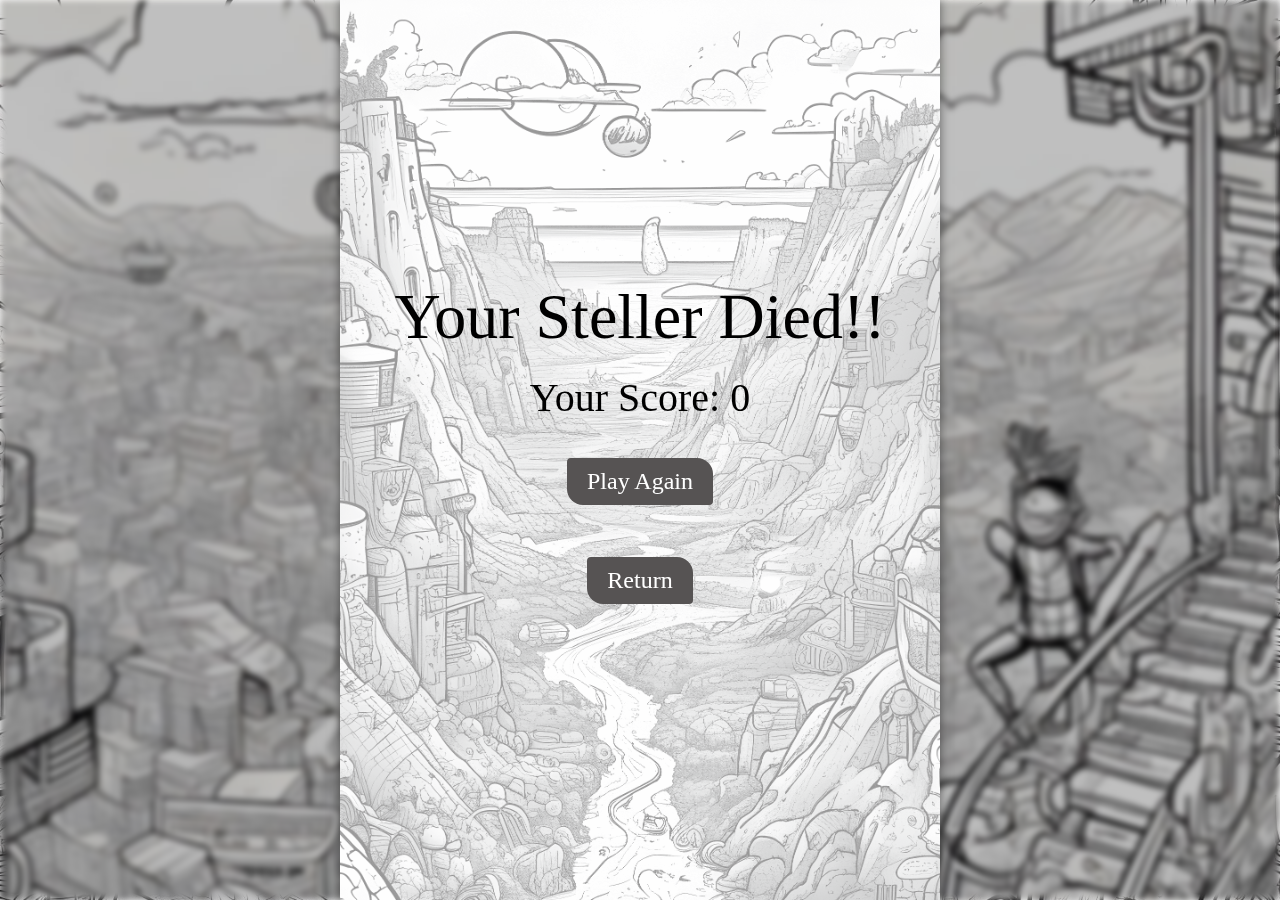
==== gamePage.html @ 29327cbc "Completed Homepage, rulesPage, infoPage, SelectionPage" ====
<!DOCTYPE html>
<html lang="en">

<head>
    <meta charset="UTF-8">
    <meta name="viewport" content="width=device-width, initial-scale=1.0">
    <link rel="stylesheet" href="style.css">
    <link rel="icon" type="image/x-icon" href="assets/favicon.png">
    <script src="gamePage.js" defer></script>
    <title>Space Jump</title>
</head>

<body>
    <div id="blur-bg" class="blur"></div>
    <div id="gamePageContainer">
        <div id="gameDiv">
            <div id="gameBgCover" class="flex center">
                <div class="flex center column" id="resultDiv">
                    <p class="heading1">
                        Your Steller Died!!
                    </p>
                    <p class="heading2">
                        Your Score: <span id="finalScore">0</span>
                    </p>
                    <button class="button">Play Again</button>
                    <button class="button">Return</button>
                </div>
            </div>
        </div>
    </div>
</body>

</html>
---- style.css ----
*{
    margin: 0;
    padding: 0;
    font-family: AdLib;
}

.flex{
    display: flex;
}

.row{
    flex-direction: row;
}

.column{
    flex-direction: column;
}

.center{
    align-items: center;
    justify-content: center;
}

#musicControl{
    position: fixed;
    top: 1rem;
    left: 1rem;
    background-color: rgb(192, 192, 192);
    box-shadow: 2px 2px 5px 2px rgb(102, 91, 91);
}

/* Majority Styling for Home Page*/
body{
    background-image: url('assets/cosmicCity.jpg');
    background-attachment: fixed;
    background-size: cover;
    background-position: left;
    background-attachment: fixed;
    align-items: center;
    justify-content: center;
    transition: background-image 0.5s ease-in;
}

#emptySpace{
    width: 10vw;
}

#introDiv,#rulesDiv{
    position: relative;
    height: 80vh;
    width: 70vw;
    background: linear-gradient(45deg, #555, #ddd);
    box-shadow: 100px 50px 20px 0px rgba(0, 0, 0, 0.25);
    border-radius: 1rem 3rem;
}

#startGameDiv{
    height: 80%;
    position: absolute;
    top: 3rem;
    width: 50%;
    right: 30%;
    justify-content: space-around;
}

#startGameHeadings{
    text-align: center;
}

#startGameHeadings *{
    margin: 1rem;
}

.bottom-left{
    position: absolute;
    height: 90%;
    bottom: -10%;
    left: -10%;
}

.bottom-right{
    position: absolute;
    height: 90%;
    bottom: -10%;
    right: -10%;
}

#startGameButtons p{
    font-size: 1.5rem;
    margin: 1.5rem;
}
.heading1{
    font-size: 4rem;
}

.heading2{
    font-size: 2.5rem;
}



/*  Majority Styling for Rules Page */
.mid-right{
    position: absolute;
    height: 90%;
    bottom: -10%;
    right: -20%;
}

.rule{
    font-size: 2rem;
}

#rule1{
    height: 80%;
    width: 60%;
    justify-content: space-between;
    position: absolute;
    top: 5rem;
    right: 32.5%;
}

#rule2{
    padding: 1rem 2rem;
    text-align: center;
}

#rule2 *{
    margin-top: 0.5rem;
}

#rule2 p, #rule4 p{
    width: 50vw;
}

.control-img{
    height: 20vh;
}

.platform-img{
    height: 10vh;
}

#rule3{
    padding: 3rem;
    text-align: center;
}

#rule3 *{
    margin-top: 1.5rem;
}

#rule4{
    text-align: center;
    padding: 1rem 2rem;
}
#rule4 *{
    margin-top: 1rem;
}

#rule5{
    height: 100%; 
    font-size: 2rem; 
    text-align: center; 
    width: 50%;
}


/*  Majority Styling for Introduction Page */
.heading3{
    font-size: 1.5rem;
    width: 70%;
    text-align: center;
    margin-top: 0.75rem;
}

.nameInput{
    height: 2rem;
    text-align: center;
    border: none;
    border-radius: 10px;
    color: #512727;
    transition: all 0.3s ease-in-out;
}

.nameInput:hover{
    border-radius: 30px;
    border: 2px solid transparent;
    box-shadow: none;
}


/*  Majority Styling for Selection Page */
#blur-bg{
    background-image: url('assets/cosmicCity.jpg');
    background-attachment: fixed;
    background-size: cover;
    background-position: left;
    height: 100vh;
    width: 100vw;
    position: fixed;
    top: 0;
    filter: blur(3px);
    z-index:-1 ;
    transition: background-image 0.5s ease-in;
}

#mapDiv{
    width: 100%;
    flex-wrap: wrap;
    justify-content: space-evenly;
}

#stellerDiv{
    flex-wrap: wrap;
    width: 100%;
    justify-content: space-evenly;
}

.outer-map-div, .outer-steller-div{
    width: 250px;
    height: 30vh;
}

.map-info, .steller-info{
    position: relative;
    text-align: center;
    justify-content: space-evenly;
    padding: 1rem;
    width: 75%;
    background-color: #e6e6e667;
    box-shadow: 0 0 10px rgba(0, 0, 0, 0.5);
    border-radius: 5px;
    transition: all 0.5s ease-in-out;
    cursor: pointer;
}

.cover{
    position: absolute;
    top: 0;
    height: 100%;
    width: 100%;
}
.steller-info{
    text-wrap: nowrap;
}
.map-img, .steller-img{
    height: 20vh;
    margin-bottom: 0.5rem;
    border-radius: 5px;
}

#selectionPageContainer{
    padding: 2vw;
    width: 90vw;
}

.map-info:hover, .steller-info:hover{
    transform: scale(1.125);
    background-color: #ffffff00;;
}

.selected{
    background-color: rgba(255, 217, 0, 0.279);
    box-shadow: 0 0 15px rgba(0, 0, 0, 0.5);
    transform: scale(1.1);
}

.selected:hover{
    background-color: rgba(255, 217, 0, 0.523);
}
#selectionPageContainer h1{
    margin: 2rem;
}


/*  Majority Styling For Game Page  */
#gamePageContainer{
    position: relative;
}

#blur-bg.blur{
    background-position: center;
    filter: brightness(75%) blur(3px);
}

#gameDiv{
    height: 100vh;
    width: 600px;
    background-image: url('./assets/cosmicValley.png');
    background-size: cover;
    background-position: center;
    margin: auto;
    box-shadow: 0 0 10px rgba(0, 0, 0, 0.5);
}

#gameBgCover{
    position: absolute;
    height: 100%;
    width: 600px;
    top: 0;
    background-color: rgba(255, 255, 255, 0.568);
}

#resultDiv{
    text-align: center;
    height: 40%;
    justify-content: space-around;
}

/*  Button Styling  */
.button {
    padding: 10px 20px;
    font-size: 1.5rem;
    color: #ffffff;
    background-color: #565353;
    border: none;
    cursor: pointer;
    border-radius: 0.25rem 1rem;
    transition: background-color 0.3s ease-in-out, border-radius 0.3s ease-in-out, transform 0.3s ease-in-out;
    margin: 1rem 0;
}

.button:hover {
    transform: scale(1.2);
    background: linear-gradient(45deg, #555, #747373);
    border-radius: 1rem 0.25rem;
} 



/*  Animations  */
.floating1{
    animation: floating1 3s ease-in-out infinite;
}

.floating2{
    animation: floating2 3s ease-in-out infinite;
}

.floating3{
    animation: floating3 3s ease-in-out infinite;
}

@keyframes floating1 {
    0% {
      transform: translateY(0);
    }
    50% {
      transform: translateY(5px);
    }
    100% {
      transform: translateY(0);
    }
}

@keyframes floating2 {
    0% {
      transform: translateY(0);
    }
    50% {
      transform: translateY(10px);
    }
    100% {
      transform: translateY(0);
    }
}
  @keyframes floating3 {
    0% {
      transform: translateY(0);
    }
    50% {
      transform: translateY(-10px);
    }
    100% {
      transform: translateY(0);
    }
}



/*  Media Queries   */
@media (max-width: 1200px) {
    .bottom-left{
        position: absolute;
        height: 80%;
        bottom: -10%;
        left: -10%;
    }
    
    .bottom-right{
        position: absolute;
        height: 80%;
        bottom: -10%;
        right: -10%;
    }
    .button {
        font-size: 1.1rem;
    }
    .heading1{
        font-size: 4rem;
    }
    
    .heading2{
        font-size: 2rem;
        width: 70%;
    }

    .mid-right{
        position: absolute;
        height: 80%;
        bottom: -10%;
        right: -20%;
    }

    .rule{
        font-size: 1.5rem;
    }

    .outer-map-div, .outer-steller-div{
        width: 200px;
        height: 30vh;
    }
    
    .map-img, .steller-img{
        height: 15vh;
    }
}

@media (max-width: 1000px) {
    .bottom-left{
        position: absolute;
        height: 70%;
        bottom: -10%;
        left: -10%;
    }
    
    .bottom-right{
        position: absolute;
        height: 70%;
        top: -10%;
        right: -15%;
    }
    .button {
        font-size: 1.5rem;
    }
    .heading1{
        font-size: 2.5rem;
    }
    #startGameDiv{
        position: absolute;
        top: 3rem;
        right: 27.5%;
    }
    .heading2{
        font-size: 1.5rem;
        width: 70%;
    }
    .mid-right{
        position: absolute;
        height: 60%;
        bottom: 20%;
        right: -20%;
    }

    #rule1{
        height: 80%;
        width: 50%;
        right: 40%;
    }

    .platform-img{
        height: 10vw;
    }

    .button{
        font-size: 1.1rem;
    }
}

@media (max-width: 800px) {
    #emptySpace{
        width: 0vw;
    }

    .bottom-left{
        position: absolute;
        height: 47.5vw;
        bottom: -10%;
        left: -10%;
    }
    
    .bottom-right{
        position: absolute;
        height: 47.5vw;
        top: -10%;
        right: -10%;
    }
    .button {
        font-size: 1rem;
        width: fit-content;
        text-wrap: nowrap;
    }
    .heading1{
        font-size: 2rem;
    }
    #startGameDiv{
        position: absolute;
        top: 11rem;
        height: 50%;
        width: 50%;
        right: 27.5%;
    }
    .heading2{
        font-size: 1.25rem;
    }

    .rule{
        font-size: 1.25rem;
    }

    #rule1{
        height: 70%;
        width: 50%;
        right: 40%;
        top: 20%;
        font-size: 1rem;
    }

    .mid-right{
        position: absolute;
        height: 50vw;
        top: 20%;
        right: -20%;
    }
}

@media (max-width: 600px) {
    #gameDiv{
        width: 100vw;
    }
    
    #gameBgCover{
        width: 100vw;
    }
}
@media (max-width: 426px){
    .button{
        font-size: 0.75rem;
    }
    #startGameDiv{
        right: 25%;
    }

    .mid-right{
        position: absolute;
        height: 50vw;
        top: -10%;
        right: 17.5%;
    }

    #rule1{
        height: 60%;
        width: 80%;
        top: 25%;
        right: 10%;
        font-size: 1rem;
    }

    #midRightVector{
        display: none;
    }

    .outer-map-div, .outer-steller-div{
        width: 150px;
        height: 30vh;
    }
    
    .map-img, .steller-img{
        height: 15vh;
    }
}
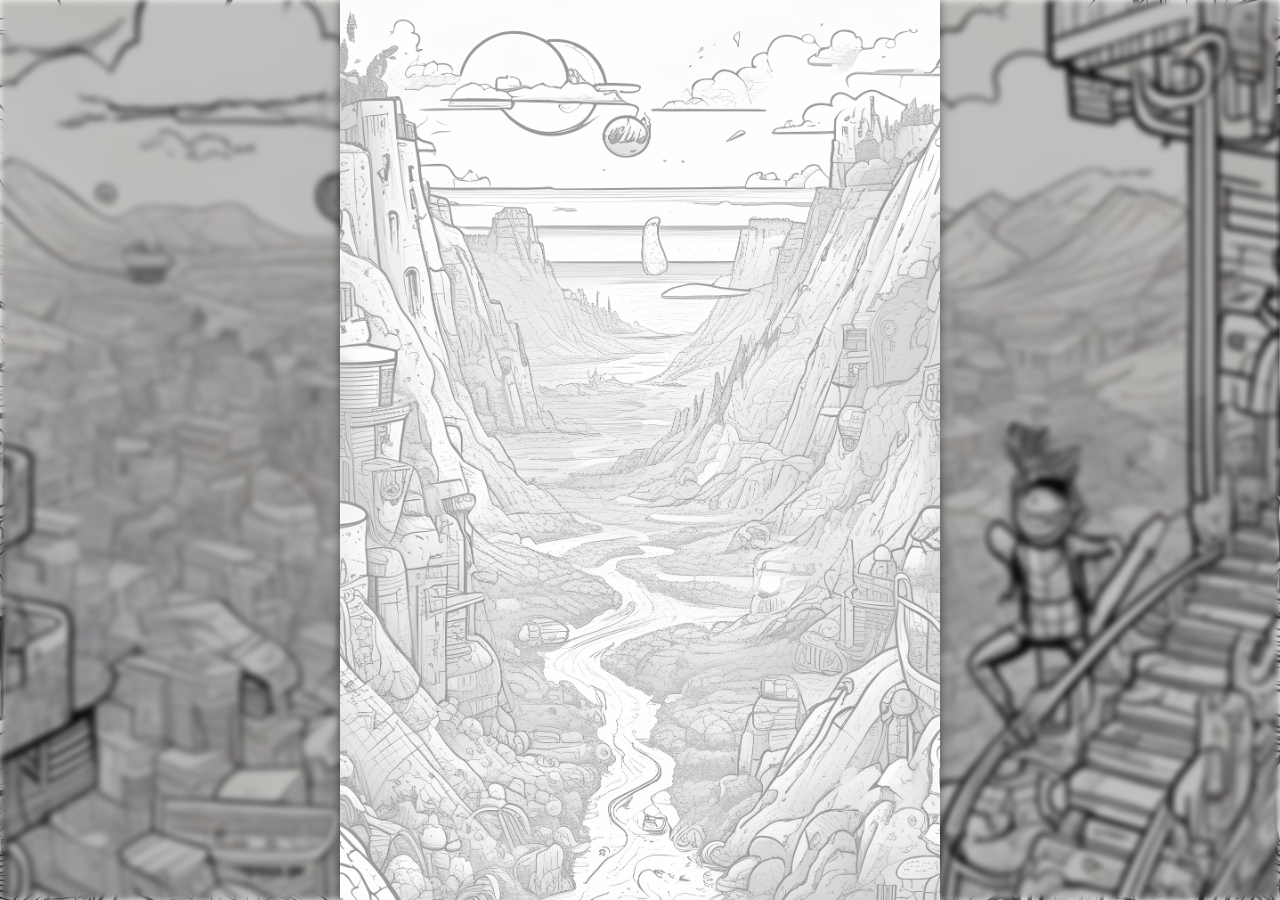
==== commit 7543f41a: "Designed Rules page and made it Responsive" ====
--- a/gamePage.html
+++ b/gamePage.html
@@ -15,16 +15,17 @@
     <div id="gamePageContainer">
         <div id="gameDiv">
             <div id="gameBgCover" class="flex center">
-                <div class="flex center column" id="resultDiv">
-                    <p class="heading1">
+                <canvas id="gameCanvas"></canvas>
+                <!-- <div class="flex center column" id="resultDiv">
+                    <p class="heading1 floating1">
                         Your Steller Died!!
                     </p>
-                    <p class="heading2">
+                    <p class="heading2 floating2">
                         Your Score: <span id="finalScore">0</span>
                     </p>
-                    <button class="button">Play Again</button>
-                    <button class="button">Return</button>
-                </div>
+                    <button class="button floating1" id="playAgainButton">Play Again</button>
+                    <button class="button floating2" id="homeButton">Return</button>
+                </div> -->
             </div>
         </div>
     </div>
--- a/style.css
+++ b/style.css
@@ -1,7 +1,9 @@
+@import url('https://fonts.googleapis.com/css2?family=Audiowide&display=swap');
+
 *{
     margin: 0;
     padding: 0;
-    font-family: AdLib;
+    font-family: 'Audiowide', sans-serif;
 }
 
 .flex{
@@ -35,7 +37,8 @@
     background-attachment: fixed;
     background-size: cover;
     background-position: left;
-    background-attachment: fixed;
+    background-attachment: scroll;
+    height: min(100vh);
     align-items: center;
     justify-content: center;
     transition: background-image 0.5s ease-in;
@@ -108,7 +111,7 @@
 }
 
 .rule{
-    font-size: 2rem;
+    font-size: 1.rem;
 }
 
 #rule1{
@@ -168,7 +171,7 @@
 
 /*  Majority Styling for Introduction Page */
 .heading3{
-    font-size: 1.5rem;
+    font-size: 1rem;
     width: 70%;
     text-align: center;
     margin-top: 0.75rem;
@@ -196,8 +199,8 @@
     background-attachment: fixed;
     background-size: cover;
     background-position: left;
-    height: 100vh;
-    width: 100vw;
+    height: min(100vh);
+    width: min(100vw);
     position: fixed;
     top: 0;
     filter: blur(3px);
@@ -306,6 +309,12 @@
     text-align: center;
     height: 40%;
     justify-content: space-around;
+}
+
+#gameCanvas{
+    height: 100%;
+    width: 100%;
+    z-index: 10;
 }
 
 /*  Button Styling  */
@@ -377,7 +386,17 @@
     }
 }
 
-
+@keyframes gameFloat {
+    0% {
+        transform: translateY(0);
+      }
+      50% {
+        transform: translateY(3px);
+      }
+      100% {
+        transform: translateY(0);
+      }
+}
 
 /*  Media Queries   */
 @media (max-width: 1200px) {
@@ -414,7 +433,7 @@
     }
 
     .rule{
-        font-size: 1.5rem;
+        font-size: 1.2rem;
     }
 
     .outer-map-div, .outer-steller-div{
@@ -543,8 +562,15 @@
     #gameBgCover{
         width: 100vw;
     }
-}
+    .platform{
+        width: 120px;
+    }
+}
+
 @media (max-width: 426px){
+    .rule{
+        font-size: 1rem;
+    }
     .button{
         font-size: 0.75rem;
     }
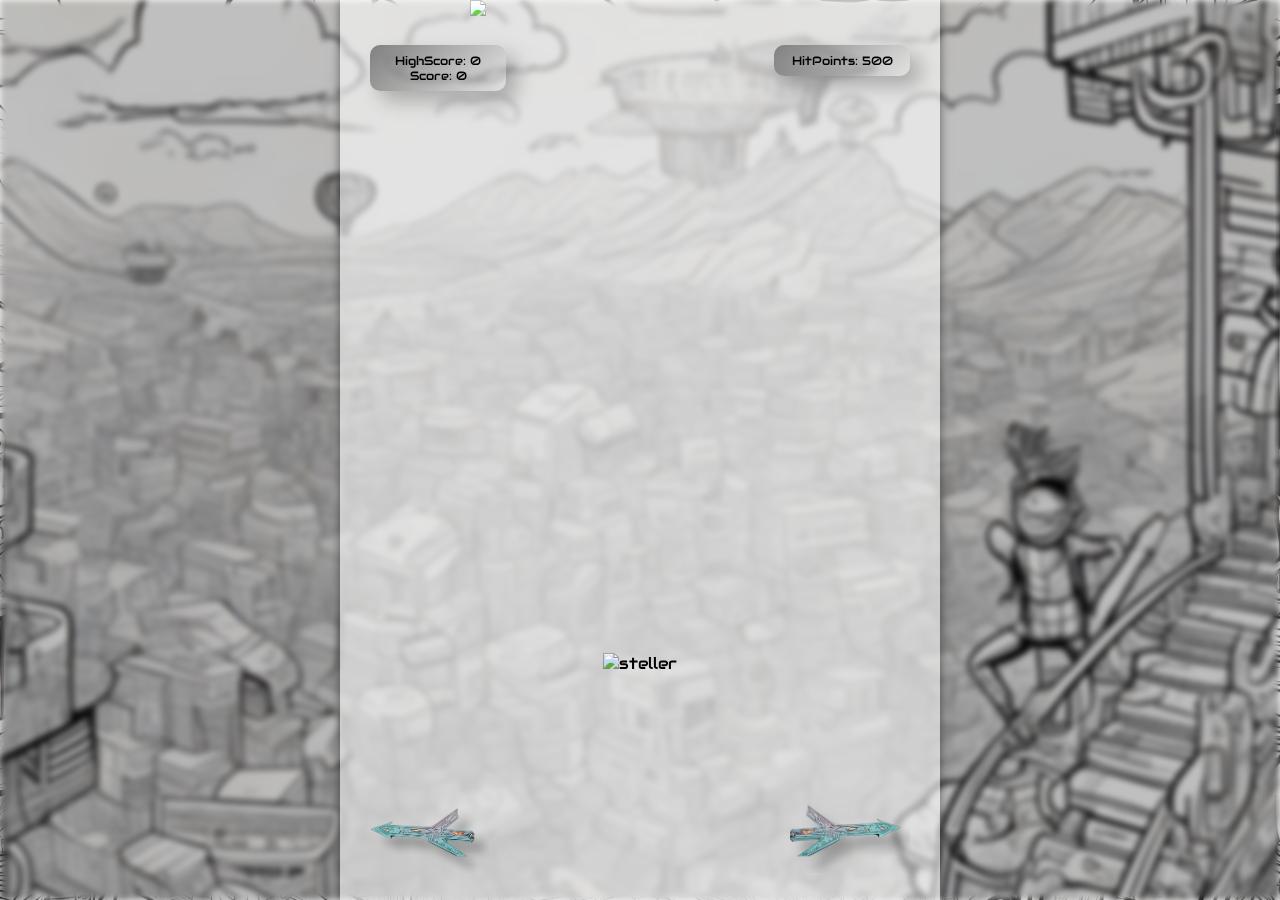
==== commit e3f63f52: "Made functional for Phone" ====
--- a/gamePage.html
+++ b/gamePage.html
@@ -7,7 +7,7 @@
     <link rel="stylesheet" href="style.css">
     <link rel="icon" type="image/x-icon" href="assets/favicon.png">
     <script src="gamePage.js" defer></script>
-    <title>Space Jump</title>
+    <title>Steller Greed</title>
 </head>
 
 <body>
@@ -15,17 +15,26 @@
     <div id="gamePageContainer">
         <div id="gameDiv">
             <div id="gameBgCover" class="flex center">
-                <canvas id="gameCanvas"></canvas>
-                <!-- <div class="flex center column" id="resultDiv">
-                    <p class="heading1 floating1">
-                        Your Steller Died!!
-                    </p>
-                    <p class="heading2 floating2">
-                        Your Score: <span id="finalScore">0</span>
-                    </p>
-                    <button class="button floating1" id="playAgainButton">Play Again</button>
-                    <button class="button floating2" id="homeButton">Return</button>
-                </div> -->
+                <div id="scoreDiv" class="flex column center floating1 stats">
+                    <div>HighScore: <span id="highScore">0</span></div>
+                    <div>Score: <span id="score">0</span></div>
+                </div>
+                <div id="livesDiv" class="flex column center floating2 stats">
+                    <div>HitPoints: <span id="hitPoints">500</span></div>
+                </div>
+                <img src="./assets/prism.png" alt="steller" id="steller" class="floating1">
+                <div class="coin-div">
+                </div>
+                <div class="coin-div">
+                </div>
+                <div class="coin-div">
+                </div>
+                <div class="coin-div">
+                </div>
+                <div class="coin-div">
+                </div>
+                <img src="./assets/leftArrow.png" class="move-arrow floating"  alt="" id="leftArrow">
+                <img src="./assets/rightArrow.png" class="move-arrow floating" alt="" id="rightArrow">
             </div>
         </div>
     </div>
--- a/style.css
+++ b/style.css
@@ -141,7 +141,7 @@
 }
 
 .platform-img{
-    height: 10vh;
+    height: 15vh;
 }
 
 #rule3{
@@ -154,6 +154,7 @@
 }
 
 #rule4{
+    font-size: 1.2rem;
     text-align: center;
     padding: 1rem 2rem;
 }
@@ -199,8 +200,8 @@
     background-attachment: fixed;
     background-size: cover;
     background-position: left;
-    height: min(100vh);
-    width: min(100vw);
+    height: 100vh;
+    width: 100vw;
     position: fixed;
     top: 0;
     filter: blur(3px);
@@ -287,6 +288,24 @@
     filter: brightness(75%) blur(3px);
 }
 
+#steller{
+    height: 17.5%;
+    position: absolute;
+    bottom: 10%;
+}
+
+.meteorite-img, .coin-img{
+    width: 100%;
+    position: absolute;
+    filter: brightness(120%);
+}
+.coin-img{
+    animation: fallcoin 4s ease-in;
+}
+.meteorite-img{
+    animation: fallcoin 3s ease-in;
+
+}
 #gameDiv{
     height: 100vh;
     width: 600px;
@@ -303,18 +322,61 @@
     width: 600px;
     top: 0;
     background-color: rgba(255, 255, 255, 0.568);
+    justify-content: space-evenly;
+}
+
+.coin-div{
+    position: relative;
+    height: 100%;
+    width: 17.5%;
+}
+
+.stats{
+    z-index: 10;
+    font-size: 0.75rem;
+    width: 20%;
+    text-align: center;
+    box-shadow: 10px 10px 20px 0px rgba(0, 0, 0, 0.25);
+    border-radius: 10px;
+    padding: 0.5rem;
+    position: absolute;
+    background-image: linear-gradient(315deg, transparent, gray);
+}
+#scoreDiv{
+    top: 5%;
+    left: 5%;
+}
+
+#livesDiv{
+    top: 5%;
+    right: 5%;
 }
 
 #resultDiv{
+    position: absolute;
+    /* display: none; */
     text-align: center;
     height: 40%;
     justify-content: space-around;
 }
 
-#gameCanvas{
-    height: 100%;
-    width: 100%;
-    z-index: 10;
+.move-arrow{
+    bottom: 3%;
+    position: absolute;
+    width: 20%;
+    transition: transform 0.3s ease-in-out;
+    animation: floating1 3s ease-in-out infinite;
+}
+
+.move-arrow:hover{
+    animation: floating 3s ease-in-out infinite; 
+}
+#leftArrow{
+    left: 5%;
+}
+
+#rightArrow{
+    right: 5%;
 }
 
 /*  Button Styling  */
@@ -363,6 +425,18 @@
     }
 }
 
+@keyframes floating {
+    0% {
+      transform: translateY(0) scale(0.9);
+    }
+    50% {
+      transform: translateY(5px) scale(0.9);
+    }
+    100% {
+      transform: translateY(0) scale(0.9);
+    }
+}
+
 @keyframes floating2 {
     0% {
       transform: translateY(0);
@@ -386,17 +460,15 @@
     }
 }
 
-@keyframes gameFloat {
+@keyframes fallcoin {
     0% {
-        transform: translateY(0);
-      }
-      50% {
-        transform: translateY(3px);
+        bottom: 100%;
       }
       100% {
-        transform: translateY(0);
+        bottom: 0;
       }
 }
+
 
 /*  Media Queries   */
 @media (max-width: 1200px) {
@@ -489,7 +561,7 @@
     }
 
     .platform-img{
-        height: 10vw;
+        height: 20vw;
     }
 
     .button{
@@ -565,6 +637,10 @@
     .platform{
         width: 120px;
     }
+
+    #steller{
+        height: 15vh;
+    }
 }
 
 @media (max-width: 426px){
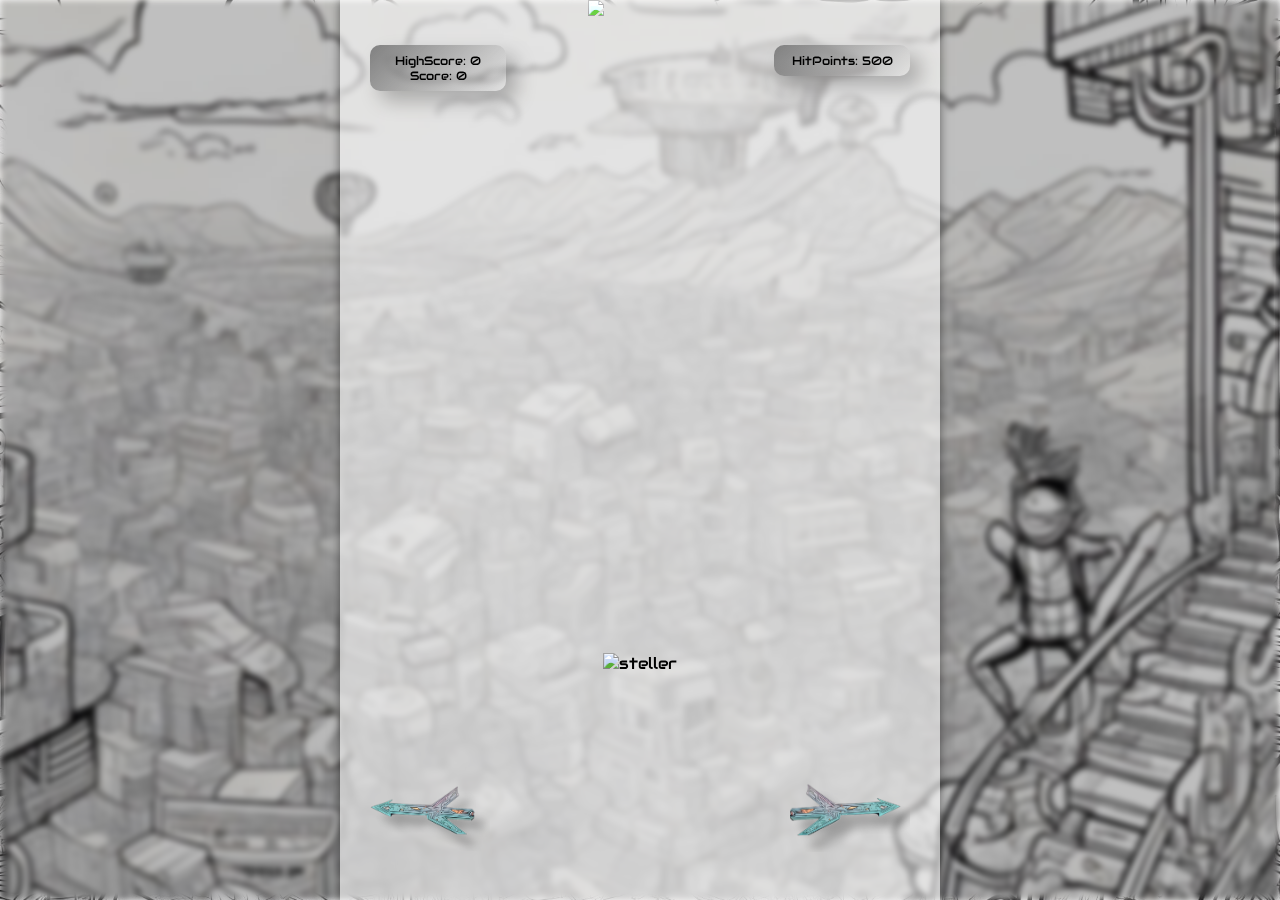
==== commit a5518ea2: "Made functional for Phone" ====
--- a/gamePage.html
+++ b/gamePage.html
@@ -33,8 +33,9 @@
                 </div>
                 <div class="coin-div">
                 </div>
-                <img src="./assets/leftArrow.png" class="move-arrow floating"  alt="" id="leftArrow">
-                <img src="./assets/rightArrow.png" class="move-arrow floating" alt="" id="rightArrow">
+                <div class="move-arrow floating" id="leftArrow"></div>
+                <div class="move-arrow floating" id="rightArrow"></div>
+
             </div>
         </div>
     </div>
--- a/style.css
+++ b/style.css
@@ -363,19 +363,24 @@
 .move-arrow{
     bottom: 3%;
     position: absolute;
+    height: 10%;
     width: 20%;
     transition: transform 0.3s ease-in-out;
     animation: floating1 3s ease-in-out infinite;
+    background-size: contain;
+    background-repeat: no-repeat;
 }
 
 .move-arrow:hover{
     animation: floating 3s ease-in-out infinite; 
 }
 #leftArrow{
+    background-image: url('./assets/leftArrow.png');
     left: 5%;
 }
 
 #rightArrow{
+    background-image: url('./assets/rightArrow.png');
     right: 5%;
 }
 
